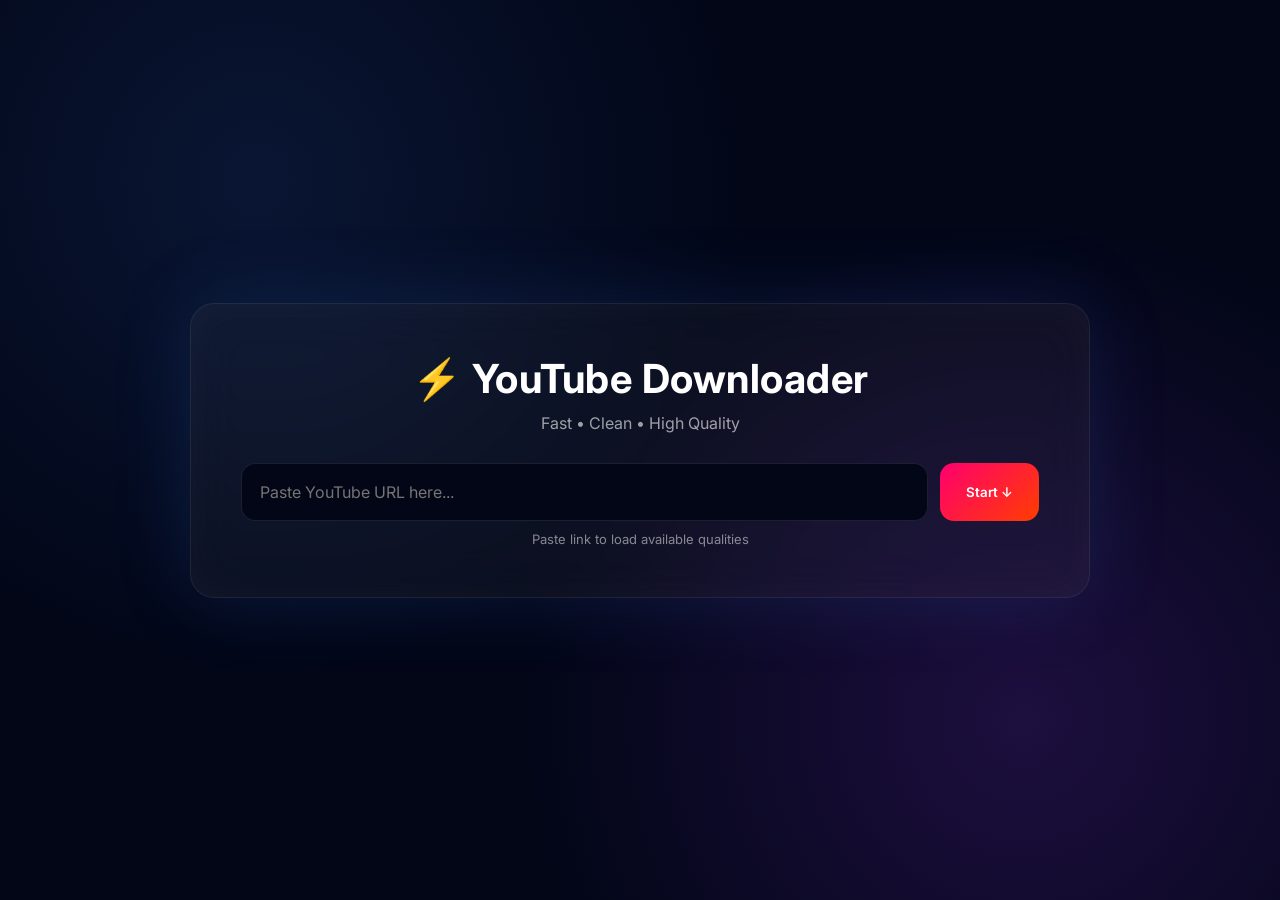
==== index.html @ 74ab8c20 "initial commit" ====
<!DOCTYPE html>
<html lang="en">
<head>
<meta charset="UTF-8">
<meta name="viewport" content="width=device-width,initial-scale=1.0">

<title>YouTube Downloader</title>

<link rel="stylesheet" href="static/style.css">
<script src="static/script.js"></script>

<link href="https://fonts.googleapis.com/css2?family=Inter:wght@300;400;600;700&display=swap" rel="stylesheet">
</head>

<body>

<div class="app">

    <!-- ================= HERO ================= -->
    <div class="hero">

        <h1 class="logo">⚡ YouTube Downloader</h1>
        <p class="tagline">Fast • Clean • High Quality</p>

        <div class="search-box">
            <input id="urlInput"
                   placeholder="Paste YouTube URL here..." />
            <button onclick="fetchInfo()">Start ↓</button>
        </div>

        <p class="hint">Paste link to load available qualities</p>

    </div>


    <!-- ================= LOADING ================= -->
    <div id="loading" class="loading hidden">
        <div class="spinner"></div>
        <p>Fetching video info...</p>
    </div>


    <!-- ================= CONTENT ================= -->
    <div id="content" class="content hidden">

        <!-- VIDEO PREVIEW -->
        <div class="preview">

            <img id="thumbnail" src="" />

            <h2 id="title"></h2>

        </div>


        <!-- OPTIONS PANEL -->
        <div class="options">

            <div class="tabs">
                <button class="tab active" onclick="switchTab('video')">🎬 Video</button>
                <button class="tab" onclick="switchTab('audio')">🎵 Audio</button>
            </div>


            <!-- VIDEO LIST -->
            <div id="videoList" class="list"></div>

            <!-- AUDIO LIST -->
            <div id="audioList" class="list hidden"></div>

        </div>

    </div>


    <!-- ================= PROGRESS ================= -->
    <div id="progressSection" class="progress-section hidden">

        <div class="progress-bar">
            <div id="progressFill"></div>
        </div>

        <p id="statusText">Preparing...</p>

    </div>

</div>

</body>
</html>
---- static/style.css ----
/* ===============================
   GLOBAL RESET
================================ */
*{
    margin:0;
    padding:0;
    box-sizing:border-box;
    font-family:'Inter',sans-serif;
}

body{
    height:100vh;
    background:
        radial-gradient(circle at 20% 20%, #3b82f620, transparent 40%),
        radial-gradient(circle at 80% 80%, #9333ea30, transparent 40%),
        #020617;
    color:white;
    display:flex;
    justify-content:center;
    align-items:center;
}


/* ===============================
   MAIN APP CONTAINER
================================ */
.app{
    width:900px;
    padding:50px;
    border-radius:24px;
    background:rgba(255,255,255,0.04);
    backdrop-filter:blur(25px);
    border:1px solid rgba(255,255,255,0.08);

    box-shadow:
        0 0 80px rgba(59,130,246,.15),
        inset 0 0 40px rgba(255,255,255,.03);

    animation:fadeIn .6s ease;
}

@keyframes fadeIn{
    from{opacity:0; transform:translateY(20px);}
    to{opacity:1; transform:translateY(0);}
}


/* ===============================
   HERO
================================ */
.hero{
    text-align:center;
}

.logo{
    font-size:40px;
    font-weight:700;
    letter-spacing:.5px;
}

.tagline{
    opacity:.6;
    margin:10px 0 30px;
}


/* ===============================
   SEARCH BAR
================================ */
.search-box{
    display:flex;
    gap:12px;
}

.search-box input{
    flex:1;
    padding:18px;
    border-radius:14px;
    border:1px solid rgba(255,255,255,.1);
    background:#020617;
    color:white;
    font-size:16px;
    transition:.3s;
}

.search-box input:focus{
    outline:none;
    border-color:#3b82f6;
    box-shadow:0 0 25px #3b82f655;
}

.search-box button{
    padding:18px 26px;
    border:none;
    border-radius:14px;
    background:linear-gradient(135deg,#ff006e,#ff3d00);
    color:white;
    font-weight:600;
    cursor:pointer;
    transition:.25s;
}

.search-box button:hover{
    transform:translateY(-2px);
    box-shadow:0 10px 25px #ff006e55;
}

.hint{
    margin-top:10px;
    font-size:13px;
    opacity:.5;
}


/* ===============================
   LOADING
================================ */
.loading{
    margin-top:40px;
    text-align:center;
}

.spinner{
    width:40px;
    height:40px;
    border:4px solid #1e293b;
    border-top:4px solid #3b82f6;
    border-radius:50%;
    margin:auto;
    animation:spin 1s linear infinite;
}

@keyframes spin{
    100%{ transform:rotate(360deg); }
}


/* ===============================
   CONTENT AREA
================================ */
.content{
    margin-top:40px;
    display:flex;
    gap:40px;
}


/* ===============================
   PREVIEW CARD
================================ */
.preview{
    width:40%;
}

.preview img{
    width:100%;
    border-radius:16px;
    box-shadow:0 10px 40px rgba(0,0,0,.6);
}

.preview h2{
    margin-top:15px;
    font-size:18px;
    opacity:.9;
}


/* ===============================
   OPTIONS PANEL
================================ */
.options{
    flex:1;
}


/* TABS */
.tabs{
    margin-bottom:20px;
}

.tab{
    padding:12px 18px;
    border:none;
    border-radius:10px;
    background:#020617;
    color:white;
    margin-right:10px;
    cursor:pointer;
    transition:.25s;
}

.tab.active{
    background:linear-gradient(135deg,#3b82f6,#2563eb);
}

.tab:hover{
    transform:translateY(-2px);
}


/* ===============================
   QUALITY LIST
================================ */
.list{
    display:flex;
    flex-direction:column;
    gap:12px;
}


/* QUALITY CARD */
.quality-card{
    display:flex;
    justify-content:space-between;
    align-items:center;
    padding:16px;
    border-radius:14px;
    background:#020617;
    border:1px solid rgba(255,255,255,.06);
    transition:.25s;
}

.quality-card:hover{
    transform:translateY(-3px);
    border-color:#3b82f6;
    box-shadow:0 10px 30px rgba(59,130,246,.2);
}

.quality-info{
    display:flex;
    flex-direction:column;
}

.quality-title{
    font-weight:600;
}

.quality-meta{
    font-size:13px;
    opacity:.6;
}


/* DOWNLOAD BUTTON */
.download-btn{
    padding:10px 18px;
    border:none;
    border-radius:10px;
    cursor:pointer;
    font-weight:600;
    background:linear-gradient(135deg,#22c55e,#16a34a);
    color:white;
    transition:.25s;
}

.download-btn:hover{
    transform:scale(1.05);
    box-shadow:0 5px 20px #22c55e55;
}


/* ===============================
   PROGRESS
================================ */
.progress-section{
    margin-top:40px;
}

.progress-bar{
    width:100%;
    height:12px;
    background:#020617;
    border-radius:10px;
    overflow:hidden;
}

#progressFill{
    width:0%;
    height:100%;
    background:linear-gradient(
        90deg,
        #22c55e,
        #3b82f6,
        #9333ea
    );
    box-shadow:0 0 20px #3b82f6;
    transition:width .4s ease;
}

#statusText{
    margin-top:10px;
    opacity:.7;
}


/* ===============================
   UTILITIES
================================ */
.hidden{
    display:none;
}
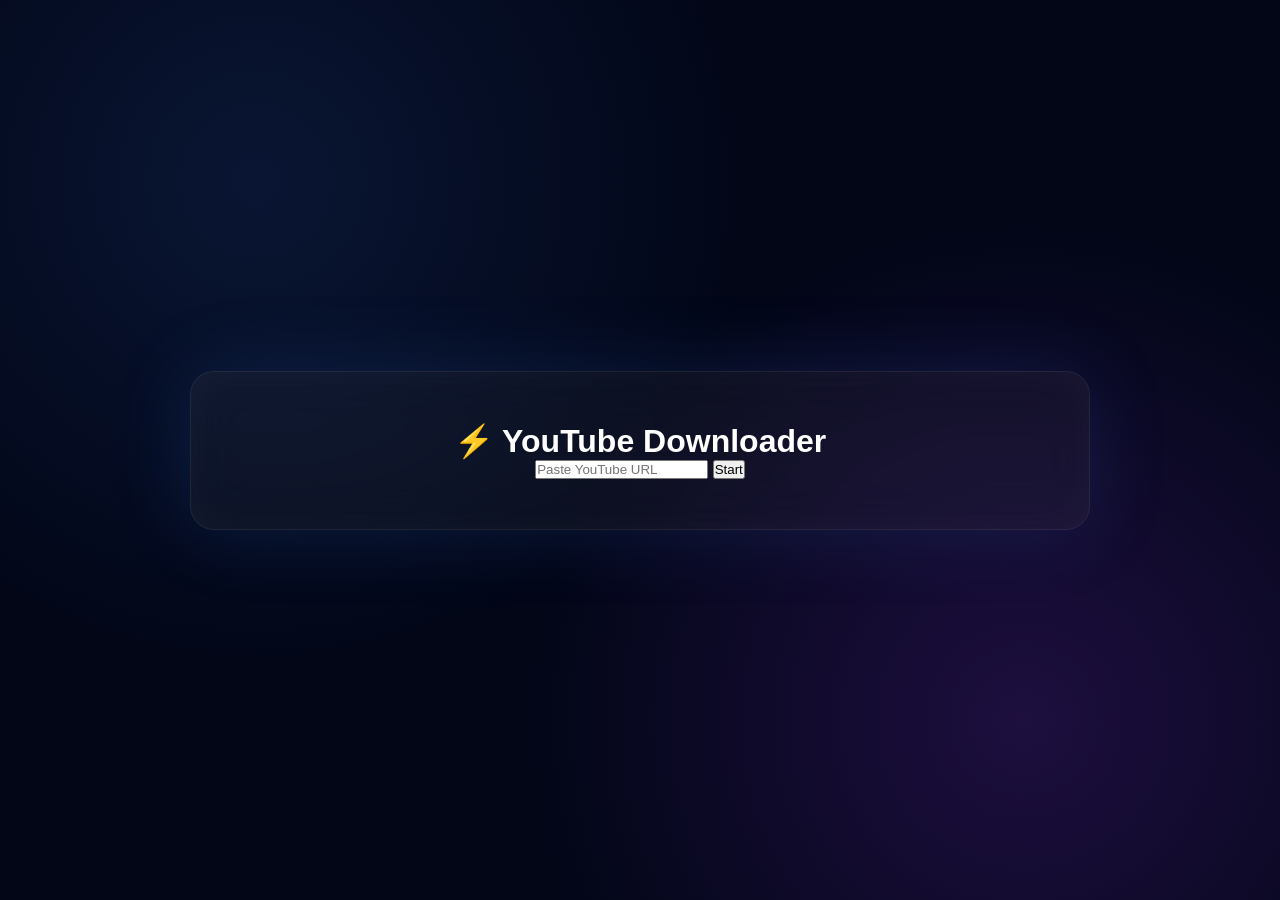
==== commit 83d73d61: "final vercel fix" ====
--- a/index.html
+++ b/index.html
@@ -2,89 +2,39 @@
 <html lang="en">
 <head>
 <meta charset="UTF-8">
-<meta name="viewport" content="width=device-width,initial-scale=1.0">
-
 <title>YouTube Downloader</title>
 
-<link rel="stylesheet" href="static/style.css">
-<script src="static/script.js"></script>
-
-<link href="https://fonts.googleapis.com/css2?family=Inter:wght@300;400;600;700&display=swap" rel="stylesheet">
+<link rel="stylesheet" href="/static/style.css">
 </head>
 
 <body>
 
 <div class="app">
 
-    <!-- ================= HERO ================= -->
     <div class="hero">
+        <h1>⚡ YouTube Downloader</h1>
 
-        <h1 class="logo">⚡ YouTube Downloader</h1>
-        <p class="tagline">Fast • Clean • High Quality</p>
-
-        <div class="search-box">
-            <input id="urlInput"
-                   placeholder="Paste YouTube URL here..." />
-            <button onclick="fetchInfo()">Start ↓</button>
-        </div>
-
-        <p class="hint">Paste link to load available qualities</p>
-
+        <input id="urlInput" placeholder="Paste YouTube URL" />
+        <button onclick="fetchInfo()">Start</button>
     </div>
 
+    <div id="loading" class="hidden">Loading...</div>
 
-    <!-- ================= LOADING ================= -->
-    <div id="loading" class="loading hidden">
-        <div class="spinner"></div>
-        <p>Fetching video info...</p>
+    <div id="content" class="hidden">
+        <img id="thumbnail">
+        <h2 id="title"></h2>
+
+        <div id="videoList"></div>
+        <div id="audioList"></div>
     </div>
 
-
-    <!-- ================= CONTENT ================= -->
-    <div id="content" class="content hidden">
-
-        <!-- VIDEO PREVIEW -->
-        <div class="preview">
-
-            <img id="thumbnail" src="" />
-
-            <h2 id="title"></h2>
-
-        </div>
-
-
-        <!-- OPTIONS PANEL -->
-        <div class="options">
-
-            <div class="tabs">
-                <button class="tab active" onclick="switchTab('video')">🎬 Video</button>
-                <button class="tab" onclick="switchTab('audio')">🎵 Audio</button>
-            </div>
-
-
-            <!-- VIDEO LIST -->
-            <div id="videoList" class="list"></div>
-
-            <!-- AUDIO LIST -->
-            <div id="audioList" class="list hidden"></div>
-
-        </div>
-
-    </div>
-
-
-    <!-- ================= PROGRESS ================= -->
-    <div id="progressSection" class="progress-section hidden">
-
-        <div class="progress-bar">
-            <div id="progressFill"></div>
-        </div>
-
-        <p id="statusText">Preparing...</p>
-
+    <div id="progressSection" class="hidden">
+        <div id="progressFill"></div>
+        <p id="statusText"></p>
     </div>
 
 </div>
 
+<script src="/static/script.js"></script>
 </body>
 </html>
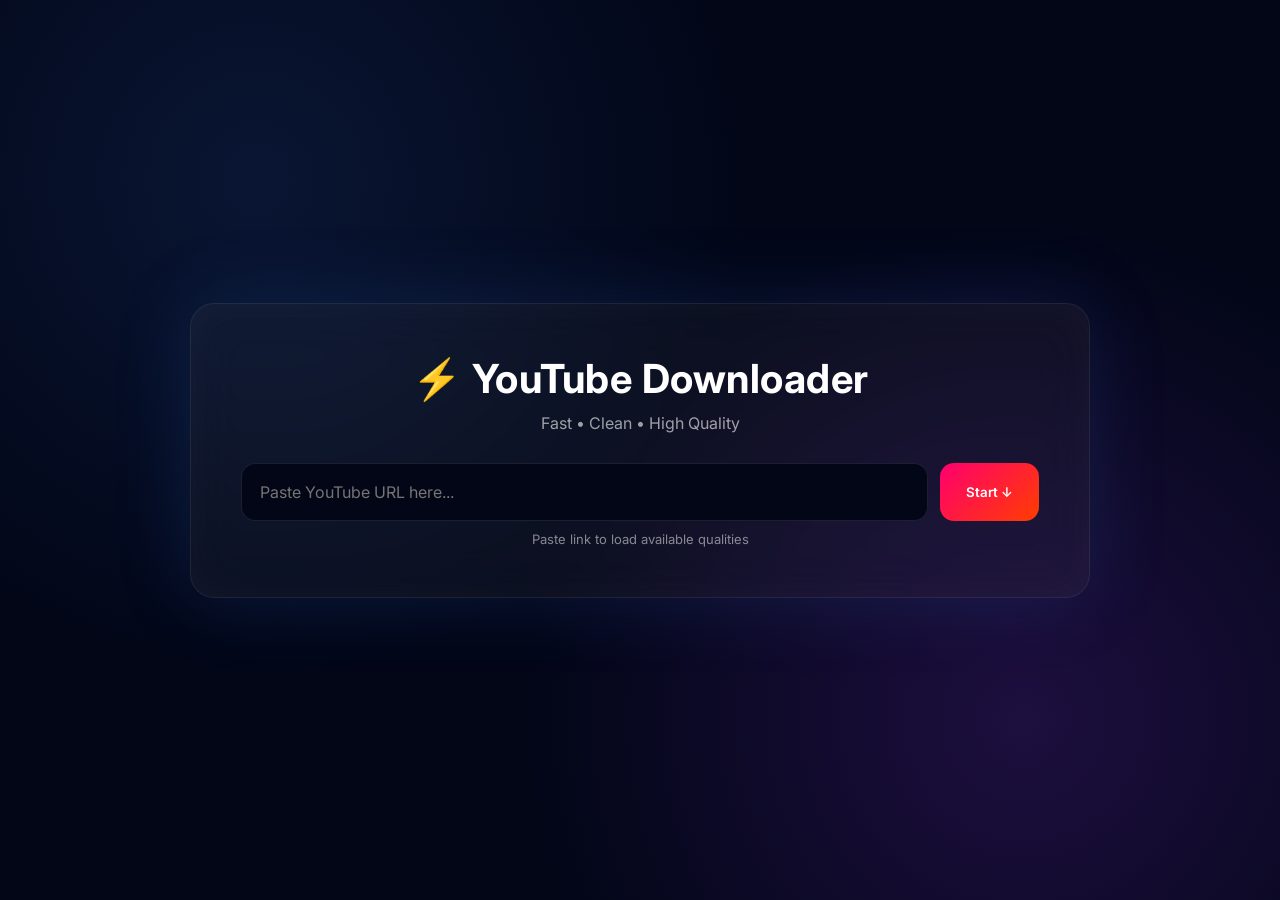
==== commit 1ee7b875: "restored working version" ====
--- a/index.html
+++ b/index.html
@@ -2,39 +2,89 @@
 <html lang="en">
 <head>
 <meta charset="UTF-8">
+<meta name="viewport" content="width=device-width,initial-scale=1.0">
+
 <title>YouTube Downloader</title>
 
-<link rel="stylesheet" href="/static/style.css">
+<link rel="stylesheet" href="static/style.css">
+<script src="static/script.js"></script>
+
+<link href="https://fonts.googleapis.com/css2?family=Inter:wght@300;400;600;700&display=swap" rel="stylesheet">
 </head>
 
 <body>
 
 <div class="app">
 
+    <!-- ================= HERO ================= -->
     <div class="hero">
-        <h1>⚡ YouTube Downloader</h1>
 
-        <input id="urlInput" placeholder="Paste YouTube URL" />
-        <button onclick="fetchInfo()">Start</button>
+        <h1 class="logo">⚡ YouTube Downloader</h1>
+        <p class="tagline">Fast • Clean • High Quality</p>
+
+        <div class="search-box">
+            <input id="urlInput"
+                   placeholder="Paste YouTube URL here..." />
+            <button onclick="fetchInfo()">Start ↓</button>
+        </div>
+
+        <p class="hint">Paste link to load available qualities</p>
+
     </div>
 
-    <div id="loading" class="hidden">Loading...</div>
 
-    <div id="content" class="hidden">
-        <img id="thumbnail">
-        <h2 id="title"></h2>
-
-        <div id="videoList"></div>
-        <div id="audioList"></div>
+    <!-- ================= LOADING ================= -->
+    <div id="loading" class="loading hidden">
+        <div class="spinner"></div>
+        <p>Fetching video info...</p>
     </div>
 
-    <div id="progressSection" class="hidden">
-        <div id="progressFill"></div>
-        <p id="statusText"></p>
+
+    <!-- ================= CONTENT ================= -->
+    <div id="content" class="content hidden">
+
+        <!-- VIDEO PREVIEW -->
+        <div class="preview">
+
+            <img id="thumbnail" src="" />
+
+            <h2 id="title"></h2>
+
+        </div>
+
+
+        <!-- OPTIONS PANEL -->
+        <div class="options">
+
+            <div class="tabs">
+                <button class="tab active" onclick="switchTab('video')">🎬 Video</button>
+                <button class="tab" onclick="switchTab('audio')">🎵 Audio</button>
+            </div>
+
+
+            <!-- VIDEO LIST -->
+            <div id="videoList" class="list"></div>
+
+            <!-- AUDIO LIST -->
+            <div id="audioList" class="list hidden"></div>
+
+        </div>
+
+    </div>
+
+
+    <!-- ================= PROGRESS ================= -->
+    <div id="progressSection" class="progress-section hidden">
+
+        <div class="progress-bar">
+            <div id="progressFill"></div>
+        </div>
+
+        <p id="statusText">Preparing...</p>
+
     </div>
 
 </div>
 
-<script src="/static/script.js"></script>
 </body>
 </html>
